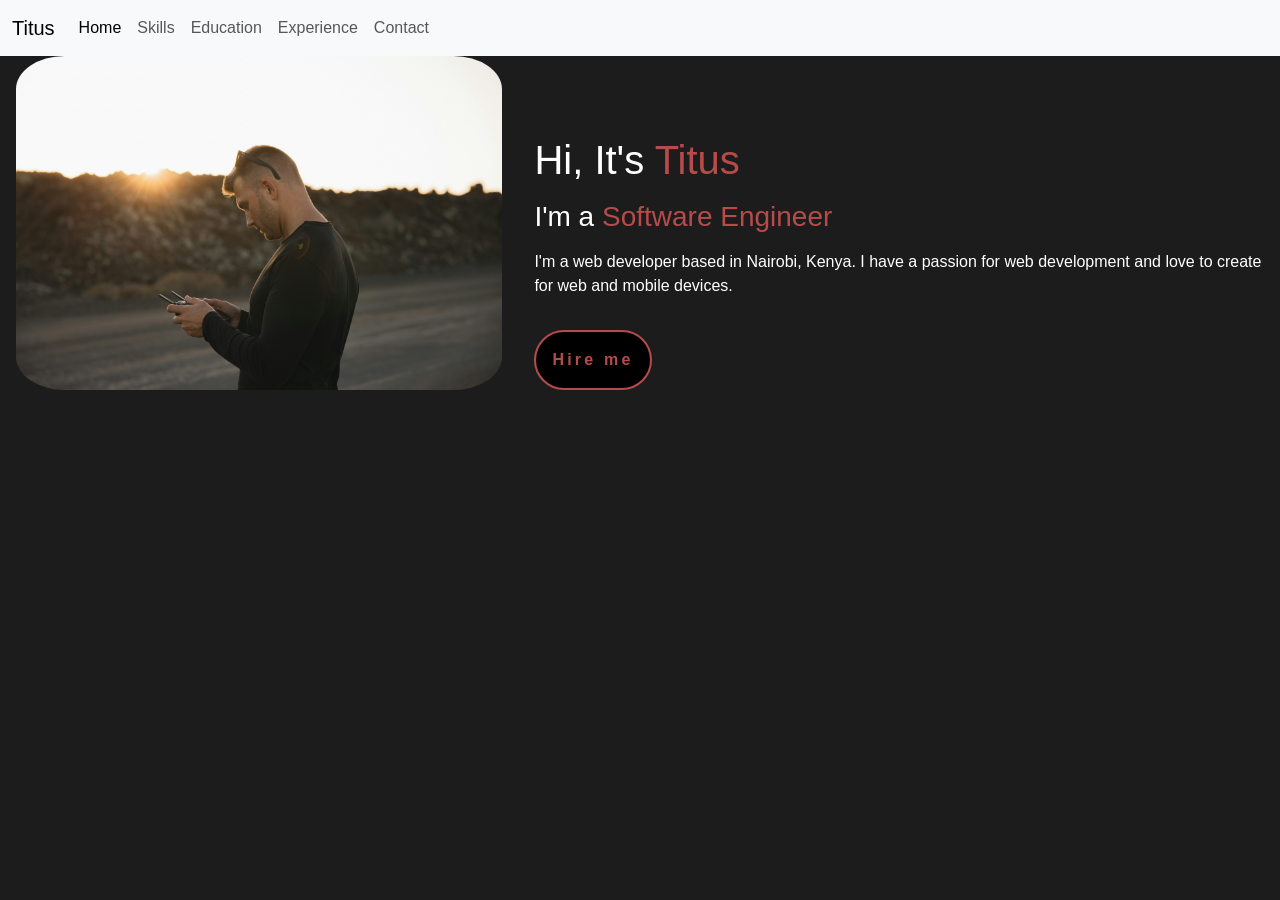
==== src/index.html @ 4d43db85 "added all files" ====
<!DOCTYPE html>
<html lang="en">
  <head>
    <meta charset="utf-8" />
    <meta name="viewport" content="width=device-width, initial-scale=1" />
    <title>Portfolio Website</title>
    <link
      href="https://cdn.jsdelivr.net/npm/bootstrap@5.3.3/dist/css/bootstrap.min.css"
      rel="stylesheet"
      integrity="sha384-QWTKZyjpPEjISv5WaRU9OFeRpok6YctnYmDr5pNlyT2bRjXh0JMhjY6hW+ALEwIH"
      crossorigin="anonymous"
    />
    <link rel="stylesheet" href="style.css" />
  </head>
  <body>
    <!-- nav bar starts here -->
    <nav class="navbar navbar-expand-lg bg-body-tertiary">
      <div class="container-fluid">
        <div class="logo">
          <a class="navbar-brand" href="#">Titus</a>
          <button
            class="navbar-toggler"
            type="button"
            data-bs-toggle="collapse"
            data-bs-target="#navbarNav"
            aria-controls="navbarNav"
            aria-expanded="false"
            aria-label="Toggle navigation"
          >
            <span class="navbar-toggler-icon"></span>
          </button>
        </div>
        <div class="right collapse navbar-collapse" id="navbarNav">
          <ul class="navbar-nav">
            <li class="nav-item">
              <a class="nav-link active" aria-current="page" href="#">Home</a>
            </li>
            <li class="nav-item">
              <a class="nav-link" href="#">Skills</a>
            </li>
            <li class="nav-item">
              <a class="nav-link" href="#">Education</a>
            </li>
            <li class="nav-item">
              <a class="nav-link" href="#">Experience</a>
            </li>
            <li class="nav-item">
              <a class="nav-link" href="#">Contact</a>
            </li>
          </ul>
        </div>
      </div>
    </nav>
    <!-- nav bar ends here -->

    <!-- hero section starts here -->
    <div class="main">
      <div class="image">
        <img
          src="../Images/luke-thornton-Inm65A5ZUB8-unsplash.jpg"
          width="100%"
          height="100%"
          alt=""
        />
      </div>
      <div class="content">
        <h1>Hi, It's <span>Titus</span></h1>
        <h3 class="typing-text">I'm a <span>Software Engineer</span></h3>
        <p>
          I'm a web developer based in Nairobi, Kenya. I have a passion for web
          development and love to create for web and mobile devices.
        </p>
        <!-- social links start here -->
        <div class="social-links"></div>
        <!-- social links end here -->
        <a href="#" class="btn">Hire me</a>
      </div>
    </div>
    <!-- hero section ends here -->


    <script
      src="https://cdn.jsdelivr.net/npm/bootstrap@5.3.3/dist/js/bootstrap.bundle.min.js"
      integrity="sha384-YvpcrYf0tY3lHB60NNkmXc5s9fDVZLESaAA55NDzOxhy9GkcIdslK1eN7N6jIeHz"
      crossorigin="anonymous"
    ></script>
  </body>
</html>
---- src/style.css ----
body{
    background-color: #1d1c1c;
    font-family: Arial, sans-serif;
    margin: 0;
    padding: 0;
    color: #fff;
}
.main{
    display: flex;
    flex-direction: row;
    margin: 0 1rem;
    gap: 2rem;
}
.image{
    width: 40%;
}
.image img{
    border-radius: 10%;
}
.content{
width: 60%;
margin-top: 5rem;
}
.content h1{
    margin-bottom: 1rem;
}
.content h3{
    margin-bottom: 1rem;
}
span{
    color: #b74b4b;
}
.btn{
    display: inline-block;
    padding: 1rem;
    background-color: black;
    border-radius: 4rem;
    border: 2px solid #b74b4b;
    font-size: 1rem;
    margin-top: 1rem;
    letter-spacing: 0.2rem;
    color: #b74b4b;
    font-weight: 600;
    cursor: pointer;
    transition: 0.2s ease-in-out;
}
.btn:hover{
    background-color: #b74b4b;
    transform: scale3d(1.03);
    color: black;
    box-shadow: 0 0 25px #b74b4b;
}
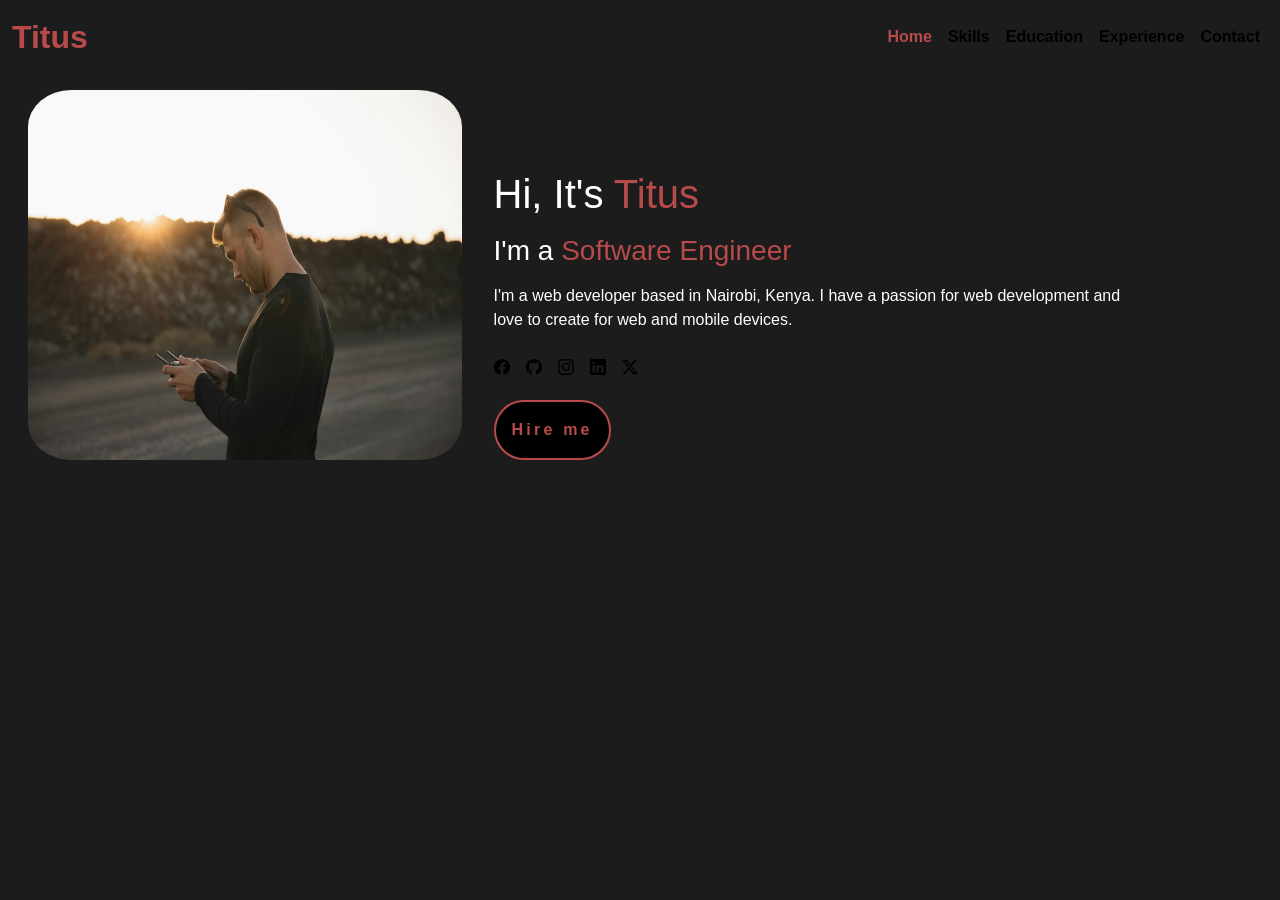
==== commit 803304c7: "added social links" ====
--- a/src/index.html
+++ b/src/index.html
@@ -14,26 +14,29 @@
   </head>
   <body>
     <!-- nav bar starts here -->
-    <nav class="navbar navbar-expand-lg bg-body-tertiary">
+    <nav class="navbar navbar-expand-lg">
       <div class="container-fluid">
-        <div class="logo">
-          <a class="navbar-brand" href="#">Titus</a>
-          <button
-            class="navbar-toggler"
-            type="button"
-            data-bs-toggle="collapse"
-            data-bs-target="#navbarNav"
-            aria-controls="navbarNav"
-            aria-expanded="false"
-            aria-label="Toggle navigation"
-          >
-            <span class="navbar-toggler-icon"></span>
-          </button>
-        </div>
-        <div class="right collapse navbar-collapse" id="navbarNav">
-          <ul class="navbar-nav">
+        <a class="navbar-brand" href="#">Titus</a>
+        <button
+          class="navbar-toggler"
+          type="button"
+          data-bs-toggle="collapse"
+          data-bs-target="#navbarNav"
+          aria-controls="navbarNav"
+          aria-expanded="false"
+          aria-label="Toggle navigation"
+        >
+          <span class="navbar-toggler-icon"></span>
+        </button>
+        <div class="collapse navbar-collapse" id="navbarNav">
+          <ul class="navbar-nav ms-auto">
             <li class="nav-item">
-              <a class="nav-link active" aria-current="page" href="#">Home</a>
+              <a
+                class="nav-link active crimson-text"
+                aria-current="page"
+                href="#"
+                >Home</a
+              >
             </li>
             <li class="nav-item">
               <a class="nav-link" href="#">Skills</a>
@@ -51,10 +54,11 @@
         </div>
       </div>
     </nav>
+
     <!-- nav bar ends here -->
 
     <!-- hero section starts here -->
-    <div class="main">
+    <div class="main container">
       <div class="image">
         <img
           src="../Images/luke-thornton-Inm65A5ZUB8-unsplash.jpg"
@@ -71,13 +75,18 @@
           development and love to create for web and mobile devices.
         </p>
         <!-- social links start here -->
-        <div class="social-links"></div>
+        <div class="social-links">
+          <a href="#"><img src="../Images/facebook.svg" alt="" /></a>
+          <a href="#"><img src="../Images/github.svg" alt="" /></a>
+          <a href="#"><img src="../Images/instagram.svg" alt="" /></a>
+          <a href="#"><img src="../Images/linkedin.svg" alt="" /></a>
+          <a href="#"><img src="../Images/twitter-x.svg" alt="" /></a>
+        </div>
         <!-- social links end here -->
         <a href="#" class="btn">Hire me</a>
       </div>
     </div>
     <!-- hero section ends here -->
-
 
     <script
       src="https://cdn.jsdelivr.net/npm/bootstrap@5.3.3/dist/js/bootstrap.bundle.min.js"
--- a/src/style.css
+++ b/src/style.css
@@ -8,7 +8,7 @@
 .main{
     display: flex;
     flex-direction: row;
-    margin: 0 1rem;
+    margin: 1rem 1rem;
     gap: 2rem;
 }
 .image{
@@ -50,6 +50,50 @@
     color: black;
     box-shadow: 0 0 25px #b74b4b;
 }
+/* Make the navbar background transparent */
+.transparent-bg {
+    background-color: transparent;
+  }
+
+  /* Default crimson text color for Home */
+  .crimson-text {
+    color: #b74b4b !important;
+  }
+
+  /* Links hover effect: crimson text and crimson underline */
+  .nav-link {
+    color: black; /* Default color for links */
+    text-decoration: none; /* Remove underline by default */
+  font-weight: 800;
+}
+
+  .nav-link:hover {
+    color: #b74b4b; /* Crimson text on hover */
+    text-decoration: underline; /* Underline on hover */
+    text-decoration-color: #b74b4b; /* Crimson underline */
+  }
+
+  /* Keep the active link (Home) crimson by default */
+  .nav-link.active {
+    color: #b74b4b;
+  }
+.navbar-brand{
+    color: #b74b4b;
+    font-weight: 800;
+    font-size: 2rem;
+}
+.social-links{
+    display: flex;
+    gap: 1rem;
+    margin-top: 1rem;
+}
+.social-links a{
+    color: #b74b4b;
+    font-size: 1.5rem;
+}
+.social-links a:hover{
+    color: #fff;
+}
 
 
 
@@ -59,5 +103,3 @@
 
 
 
-
-
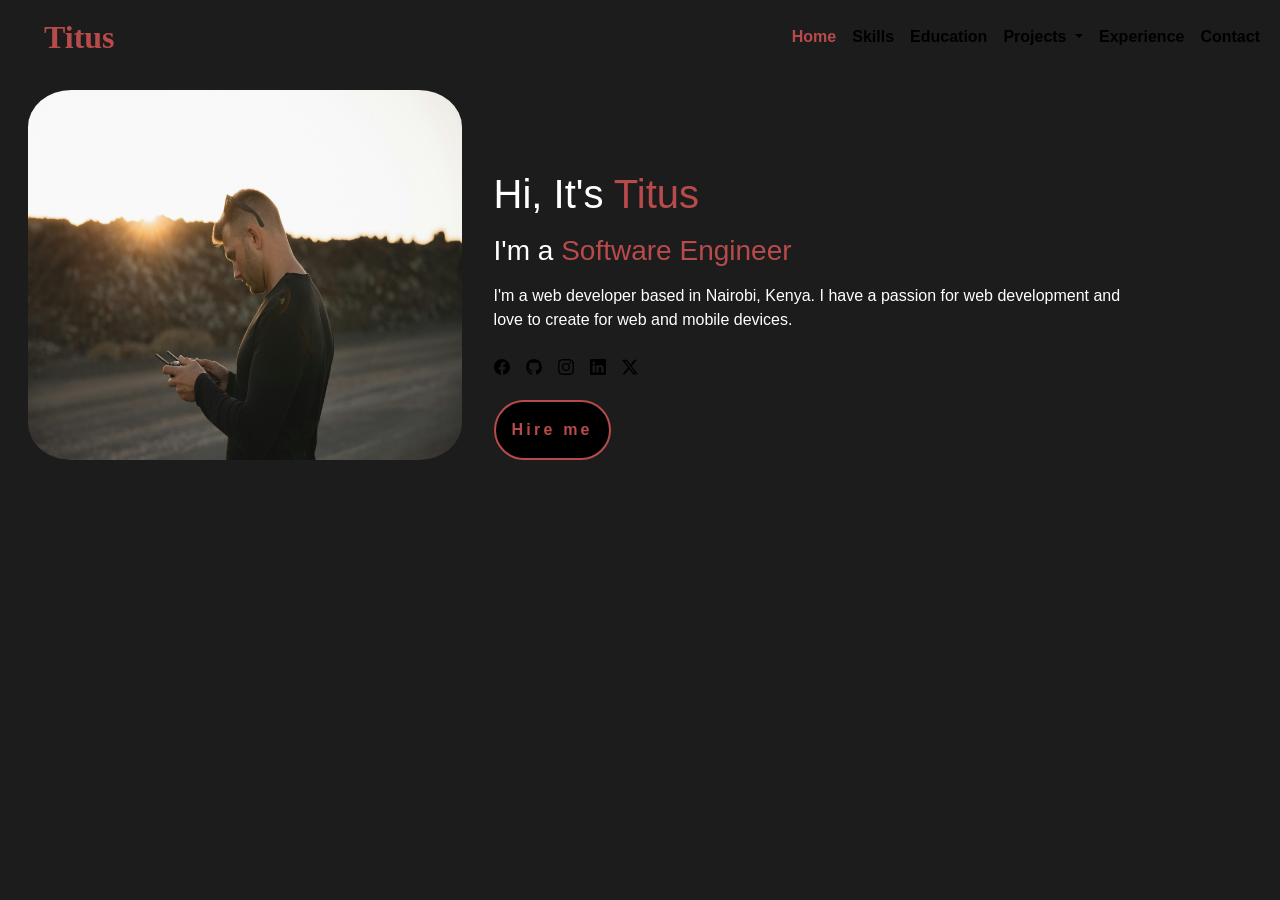
==== commit bef12479: "added social links" ====
--- a/src/index.html
+++ b/src/index.html
@@ -31,18 +31,23 @@
         <div class="collapse navbar-collapse" id="navbarNav">
           <ul class="navbar-nav ms-auto">
             <li class="nav-item">
-              <a
-                class="nav-link active crimson-text"
-                aria-current="page"
-                href="#"
-                >Home</a
-              >
+              <a class="nav-link active crimson-text" aria-current="page" href="#">Home</a>
             </li>
             <li class="nav-item">
               <a class="nav-link" href="#">Skills</a>
             </li>
             <li class="nav-item">
               <a class="nav-link" href="#">Education</a>
+            </li>
+            <li class="nav-item dropdown">
+              <a class="nav-link dropdown-toggle" href="#" role="button" data-bs-toggle="dropdown" aria-expanded="false">
+                Projects
+              </a>
+              <ul class="dropdown-menu">
+                <li><a class="dropdown-item" href="#">Book Repository</a></li>
+                <li><a class="dropdown-item" href="#">Booking website</a></li>
+                <li><a class="dropdown-item" href="#">Restaurant Management system</a></li>
+              </ul>
             </li>
             <li class="nav-item">
               <a class="nav-link" href="#">Experience</a>
@@ -54,6 +59,9 @@
         </div>
       </div>
     </nav>
+    
+   
+    
 
     <!-- nav bar ends here -->
 
--- a/src/style.css
+++ b/src/style.css
@@ -81,6 +81,8 @@
     color: #b74b4b;
     font-weight: 800;
     font-size: 2rem;
+    font-family: Cambria, Cochin, Georgia, Times, 'Times New Roman', serif;
+    margin-left: 2rem;
 }
 .social-links{
     display: flex;
@@ -94,6 +96,9 @@
 .social-links a:hover{
     color: #fff;
 }
+.dropdown-menu {
+    background-color: brown; /* Set dropdown background color to brown */
+  }
 
 
 
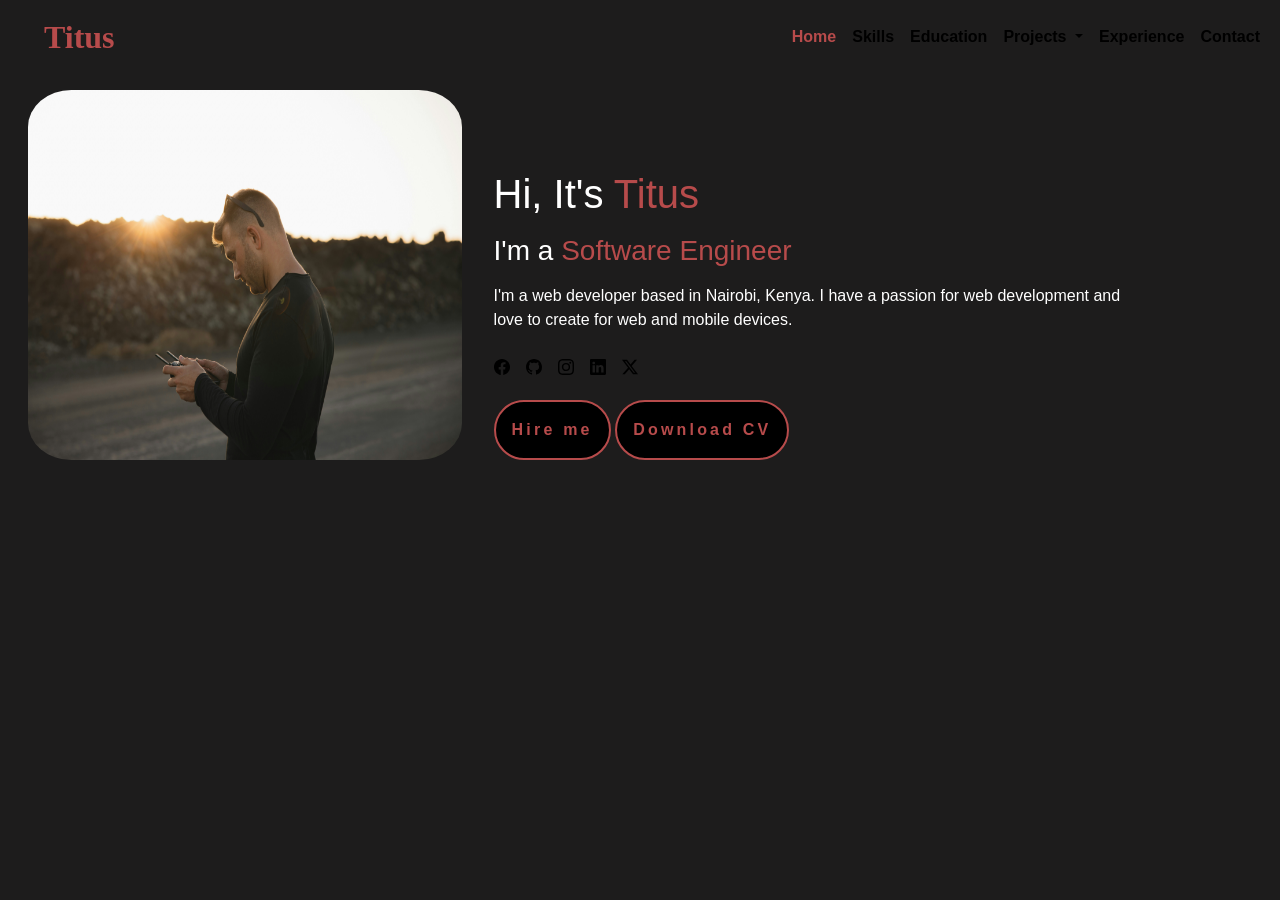
==== commit 6446ee14: "added download CV button" ====
--- a/src/index.html
+++ b/src/index.html
@@ -92,6 +92,8 @@
         </div>
         <!-- social links end here -->
         <a href="#" class="btn">Hire me</a>
+        <!-- download CV -->
+        <a href="#" class="btn">Download CV </a>
       </div>
     </div>
     <!-- hero section ends here -->
--- a/src/style.css
+++ b/src/style.css
@@ -50,6 +50,7 @@
     color: black;
     box-shadow: 0 0 25px #b74b4b;
 }
+
 /* Make the navbar background transparent */
 .transparent-bg {
     background-color: transparent;
